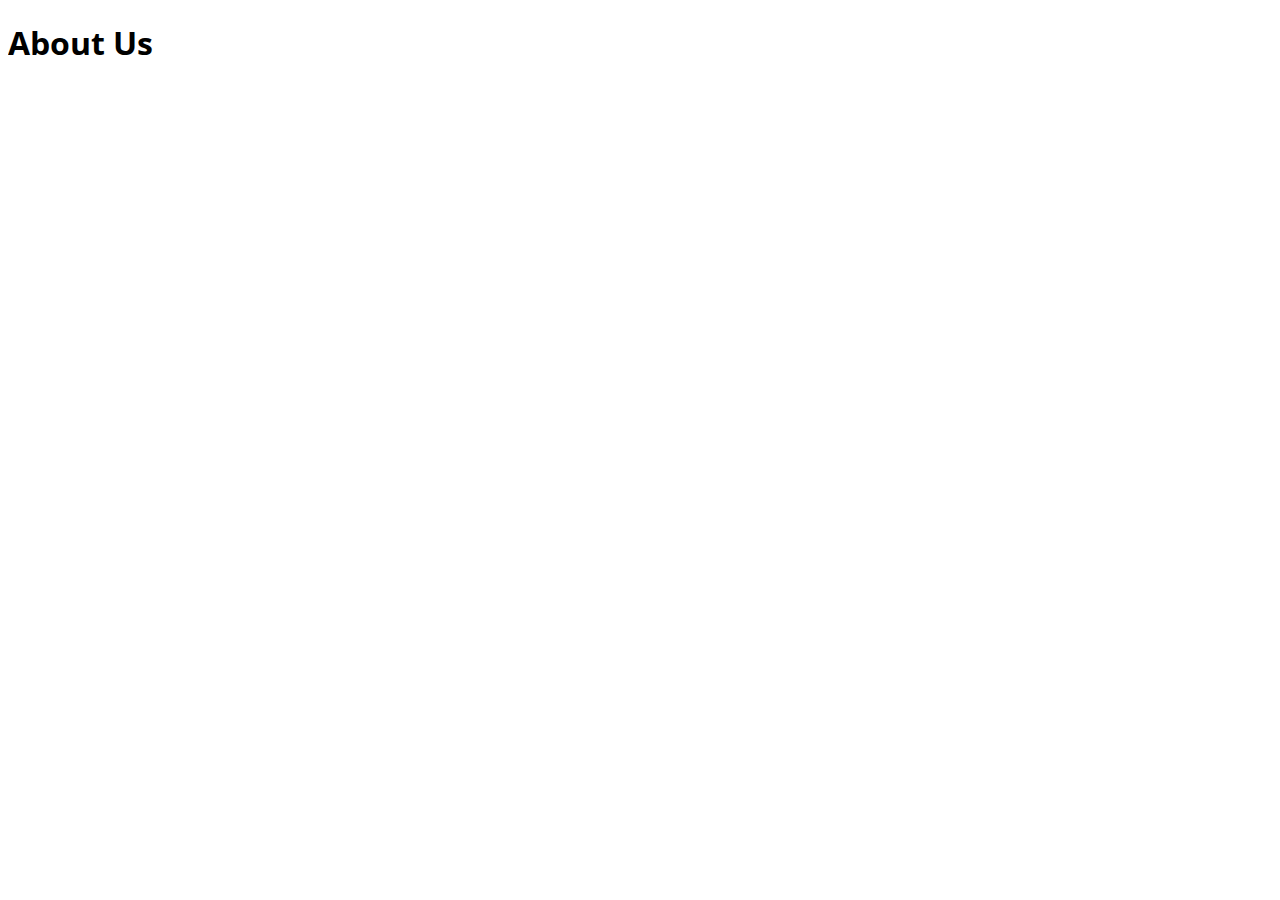
==== about.html @ 0c390b1f "Uploaded home about us contact pages and img css folders" ====
<!DOCTYPE html>
<html lang="en">
<head>
    <meta charset="UTF-8">
    <meta http-equiv="X-UA-Compatible" content="IE=edge">
    <meta name="viewport" content="width=device-width, initial-scale=1.0">
    <link rel="stylesheet" href="./stylesheet/style.css">
    <title>About Us</title>
</head>
<body>
    <h1>About Us</h1>
</body>
</html>
---- stylesheet/style.css ----
@import url('https://fonts.googleapis.com/css2?family=Open+Sans&display=swap');

* {
    font-family: 'Open Sans', sans-serif;
}
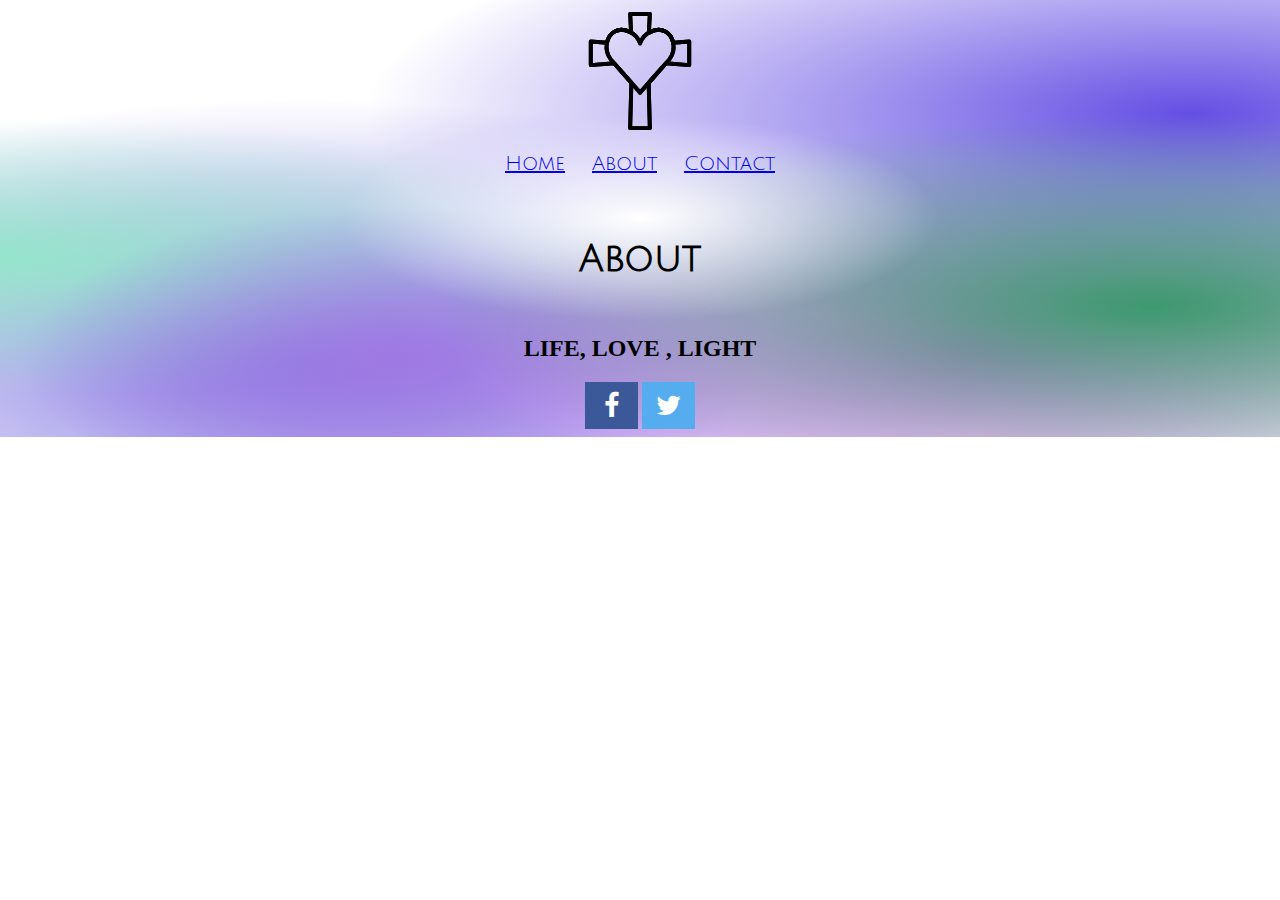
==== commit 60d85ac7: "uploaded core project files media and audio files" ====
--- a/about.html
+++ b/about.html
@@ -4,10 +4,24 @@
     <meta charset="UTF-8">
     <meta http-equiv="X-UA-Compatible" content="IE=edge">
     <meta name="viewport" content="width=device-width, initial-scale=1.0">
-    <link rel="stylesheet" href="./stylesheet/style.css">
-    <title>About Us</title>
+    <link rel="stylesheet" href="https://cdnjs.cloudflare.com/ajax/libs/font-awesome/4.7.0/css/font-awesome.min.css">
+    <link rel="stylesheet" href="./stylesheet/about.css">
+    <title>About</title>
 </head>
 <body>
-    <h1>About Us</h1>
+    <header>
+        <img class="heart" src="/img/heart.svg" alt="Love Conquers All">
+        <nav class="navbar">
+            <li><a href="./index.html">Home</a></li>
+            <li><a href="./about.html">About</a></li>
+            <li><a href="./contact.html">Contact</a></li>
+        </nav>
+    </header>
+    <h1>About</h1>
+        <h2>LIFE, LOVE , LIGHT</h2>
+        <footer>
+            <a href="#" class="fa fa-facebook"></a>
+            <a href="#" class="fa fa-twitter"></a>
+        </footer>
 </body>
 </html>--- a/stylesheet/about.css
+++ b/stylesheet/about.css
@@ -0,0 +1 @@
+@import url("./style.css");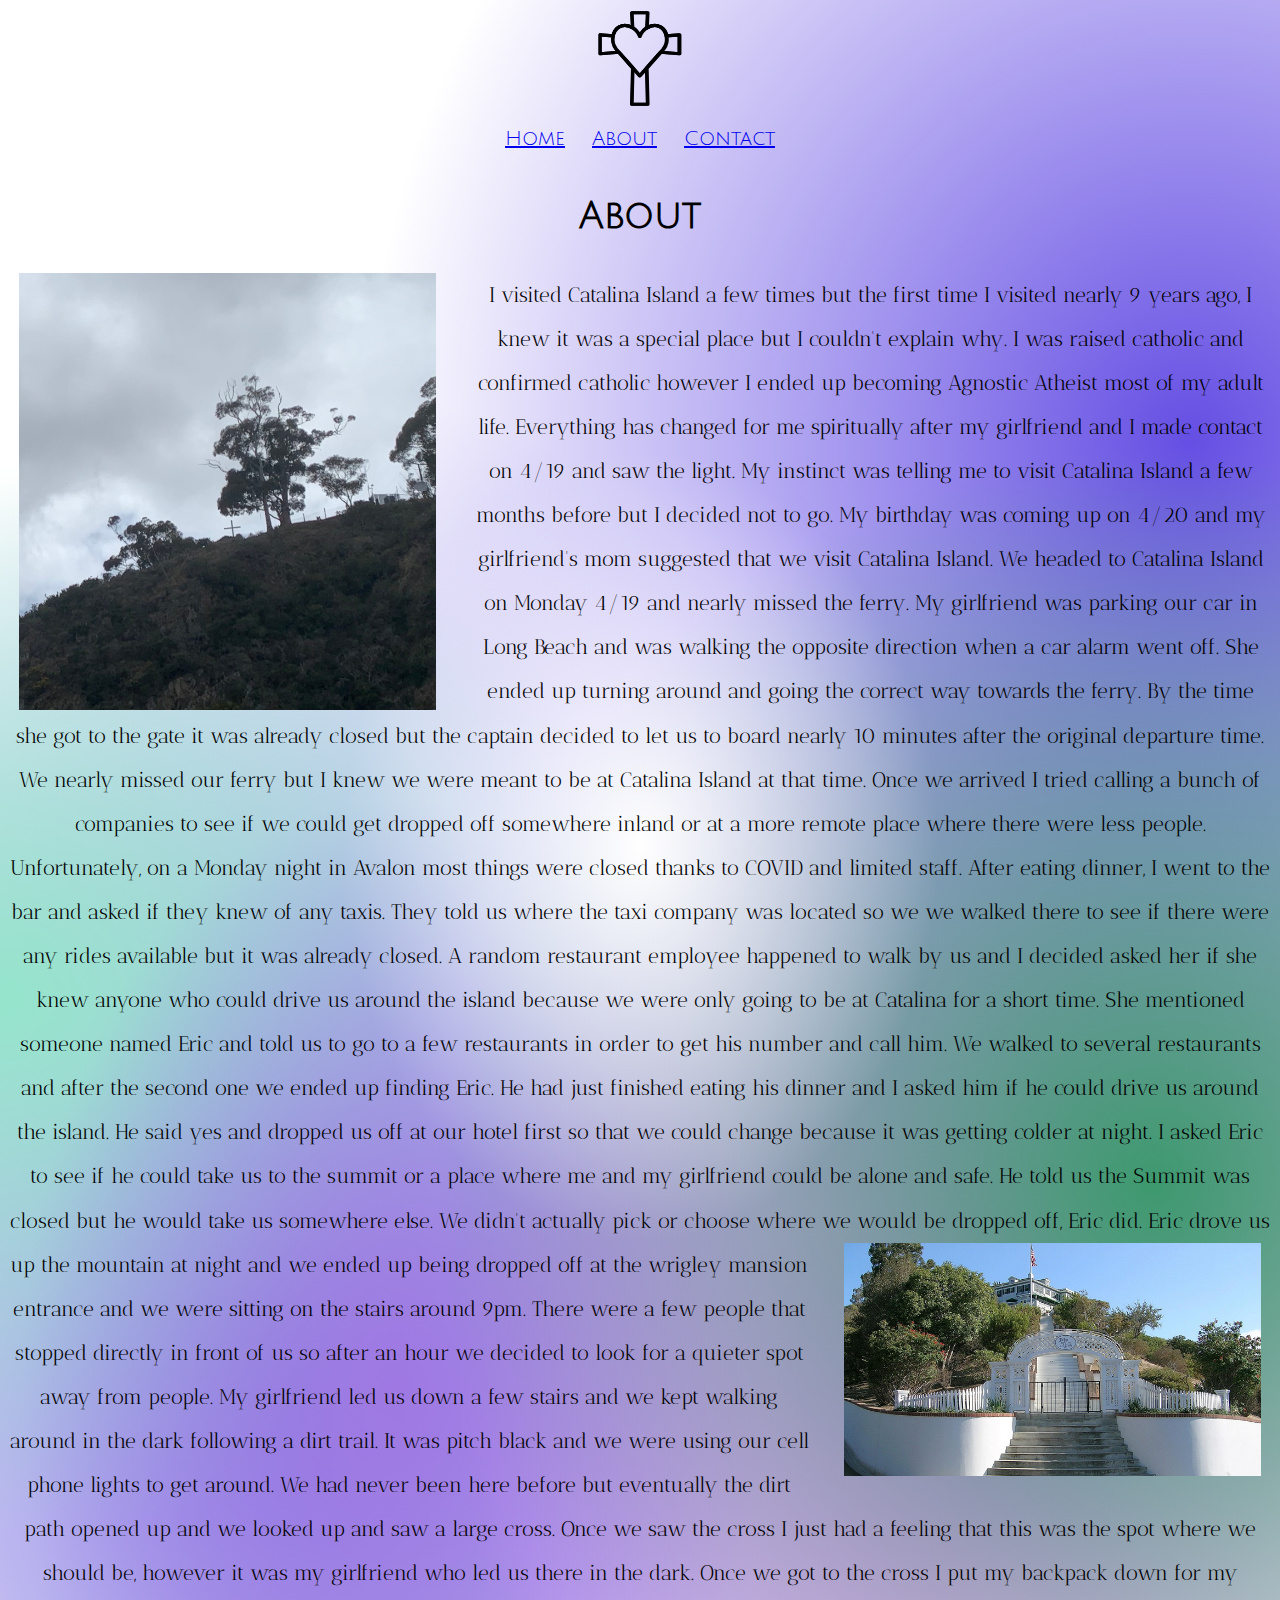
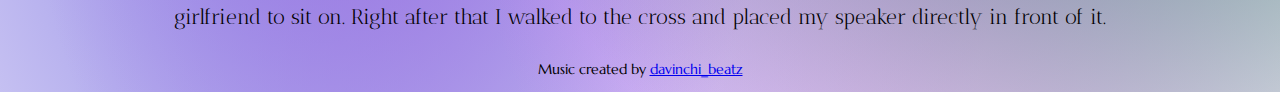
==== commit aac39415: "major updates across all pages" ====
--- a/about.html
+++ b/about.html
@@ -17,11 +17,52 @@
             <li><a href="./contact.html">Contact</a></li>
         </nav>
     </header>
-    <h1>About</h1>
-        <h2>LIFE, LOVE , LIGHT</h2>
+        <h1>About</h1>
+        <div class="container">
+            <img class="left" src="/img/cross0.jpg" alt="Catalina Island Cross">
+            <p id="intro">I visited Catalina Island a few times but the first time I visited nearly 9 years ago, I knew it was a special place but I couldn't explain why. 
+
+                I was raised catholic and confirmed catholic however I ended up becoming Agnostic Atheist most of my adult life. Everything has changed for me spiritually after my girlfriend and I made contact on 4/19 and saw the light. 
+                
+                My instinct was telling me to visit Catalina Island a few months before but I decided not to go. My birthday was coming up on 4/20 and my girlfriend's mom suggested that we visit Catalina Island. 
+                
+                We headed to Catalina Island on Monday 4/19 and nearly missed the ferry. My girlfriend was parking our car in Long Beach and was walking the opposite direction when a car alarm went off. 
+                
+                She ended up turning around and going the correct way towards the ferry. By the time she got to the gate it was already closed but the captain decided to let us to board nearly 10 minutes after the original departure time. 
+                
+                We nearly missed our ferry but I knew we were meant to be at Catalina Island at that time. 
+                
+                Once we arrived I tried calling a bunch of companies to see if we could get dropped off somewhere inland or at a more remote place where there were less people. Unfortunately, on a Monday night in Avalon most things were closed thanks to COVID and limited staff. 
+                
+                After eating dinner, I went to the bar and asked if they knew of any taxis. They told us where the taxi company was located so we we walked there to see if there were any rides available but it was already closed. 
+                
+                A random restaurant employee happened to walk by us and I decided asked her if she knew anyone who could drive us around the island because we were only going to be at Catalina for a short time. 
+                
+                She mentioned someone named Eric and told us to go to a few restaurants in order to get his number and call him.
+                
+                We walked to several restaurants and after the second one we ended up finding Eric. He had just finished eating his dinner and I asked him if he could drive us around the island. 
+                
+                He said yes and dropped us off at our hotel first so that we could change because it was getting colder at night. 
+                
+                I asked Eric to see if he could take us to the summit or a place where me and my girlfriend could be alone and safe. 
+                
+                He told us the Summit was closed but he would take us somewhere else. We didn't actually pick or choose where we would be dropped off, Eric did. 
+                <img class="right" src="img/mt-ada-entrance.jpeg" alt="Mt. Ada entrance">
+                Eric drove us up the mountain at night and we ended up being dropped off at the wrigley mansion entrance and we were sitting on the stairs around 9pm. 
+                
+                There were a few people that stopped directly in front of us so after an hour we decided to look for a quieter spot away from people. 
+                
+                My girlfriend led us down a few stairs and we kept walking around in the dark following a dirt trail. It was pitch black and we were using our cell phone lights to get around. 
+                
+                We had never been here before but eventually the dirt path opened up and we looked up and saw a large cross.
+                
+                Once we saw the cross I just had a feeling that this was the spot where we should be, however it was my girlfriend who led us there in the dark. 
+                
+                Once we got to the cross I put my backpack down for my girlfriend to sit on. Right after that I walked to the cross and placed my speaker directly in front of it.</p>
+        </div>
+          
         <footer>
-            <a href="#" class="fa fa-facebook"></a>
-            <a href="#" class="fa fa-twitter"></a>
-        </footer>
+            <p class="footer">Music created by <a href="https://www.fiverr.com/davinchi_beatz/compose-original-intro-music-for-your-podcast-or-video">davinchi_beatz</a></p>
+         </footer>
 </body>
 </html>--- a/stylesheet/about.css
+++ b/stylesheet/about.css
@@ -1 +1,23 @@
-@import url("./style.css");+@import url("./style.css");
+
+#intro {
+    line-height: 2.1;
+    font-family: 'Antic Didone', serif;
+    font-size: 21px;
+}
+
+.left {
+    float: left;
+    height: auto;
+    max-width: 33%; 
+    margin-left: 11px;
+    margin-right: 33px;
+}
+
+.right {
+    float: right;
+    height: auto;
+    max-width: 33%; 
+    margin-left: 33px;
+    margin-right: 11px;
+}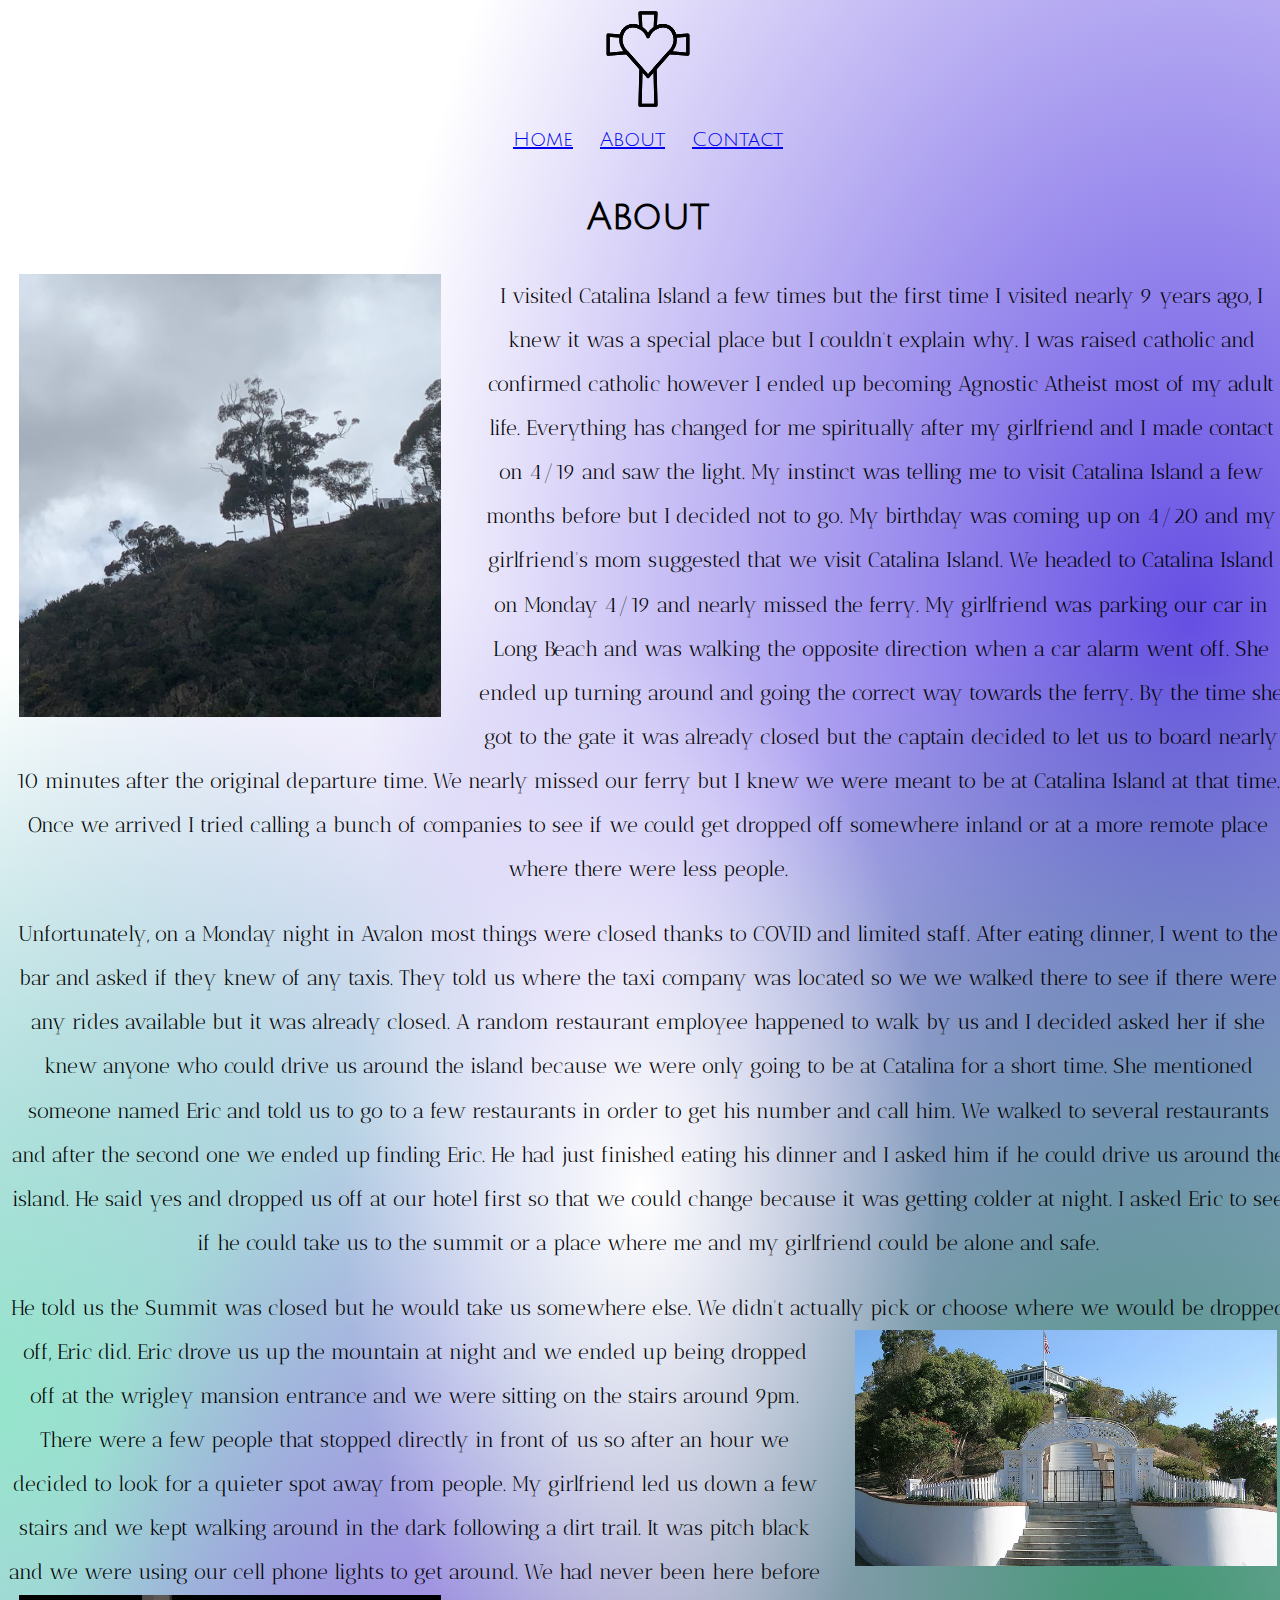
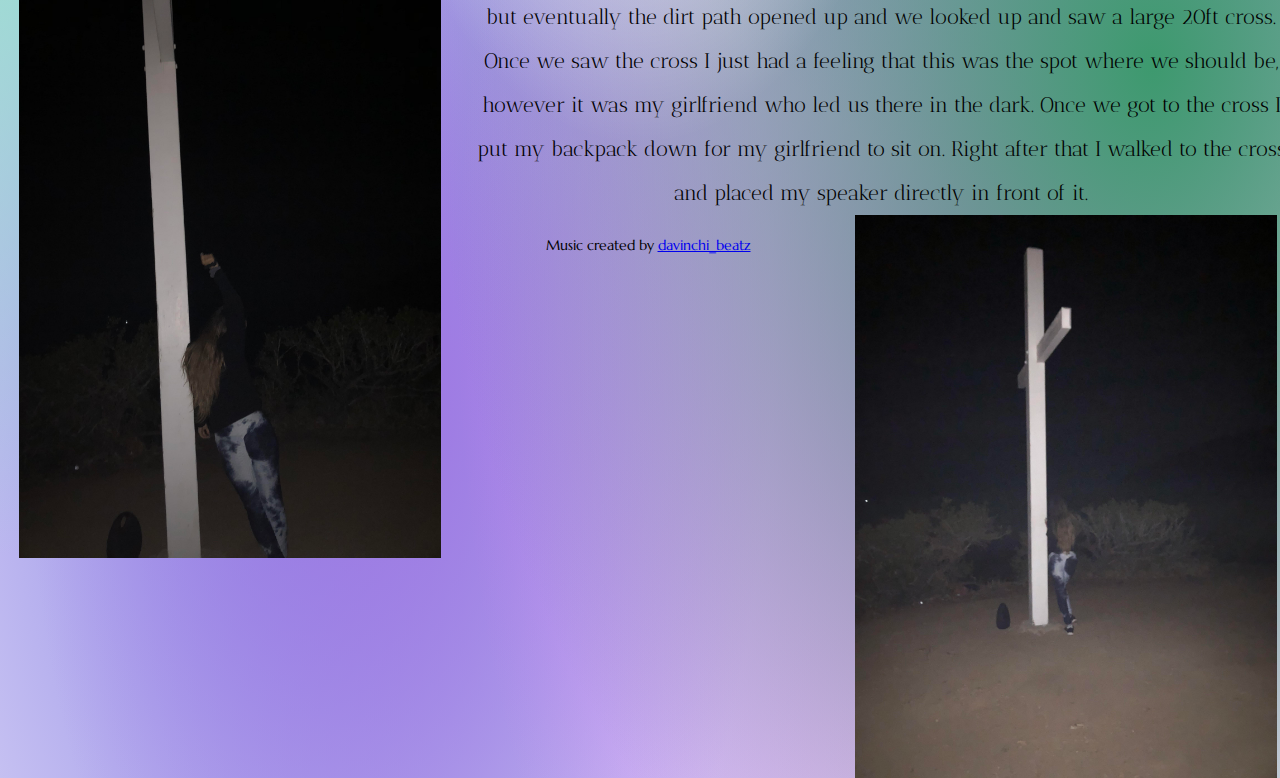
==== commit 2bd1f70b: "updated audio to sync with poem" ====
--- a/about.html
+++ b/about.html
@@ -20,7 +20,7 @@
         <h1>About</h1>
         <div class="container">
             <img class="left" src="/img/cross0.jpg" alt="Catalina Island Cross">
-            <p id="intro">I visited Catalina Island a few times but the first time I visited nearly 9 years ago, I knew it was a special place but I couldn't explain why. 
+            <p class="intro">I visited Catalina Island a few times but the first time I visited nearly 9 years ago, I knew it was a special place but I couldn't explain why. 
 
                 I was raised catholic and confirmed catholic however I ended up becoming Agnostic Atheist most of my adult life. Everything has changed for me spiritually after my girlfriend and I made contact on 4/19 and saw the light. 
                 
@@ -32,7 +32,9 @@
                 
                 We nearly missed our ferry but I knew we were meant to be at Catalina Island at that time. 
                 
-                Once we arrived I tried calling a bunch of companies to see if we could get dropped off somewhere inland or at a more remote place where there were less people. Unfortunately, on a Monday night in Avalon most things were closed thanks to COVID and limited staff. 
+                Once we arrived I tried calling a bunch of companies to see if we could get dropped off somewhere inland or at a more remote place where there were less people. 
+                
+                <p class="intro">Unfortunately, on a Monday night in Avalon most things were closed thanks to COVID and limited staff. 
                 
                 After eating dinner, I went to the bar and asked if they knew of any taxis. They told us where the taxi company was located so we we walked there to see if there were any rides available but it was already closed. 
                 
@@ -44,9 +46,9 @@
                 
                 He said yes and dropped us off at our hotel first so that we could change because it was getting colder at night. 
                 
-                I asked Eric to see if he could take us to the summit or a place where me and my girlfriend could be alone and safe. 
+                I asked Eric to see if he could take us to the summit or a place where me and my girlfriend could be alone and safe.</p>
                 
-                He told us the Summit was closed but he would take us somewhere else. We didn't actually pick or choose where we would be dropped off, Eric did. 
+                <p class="intro">He told us the Summit was closed but he would take us somewhere else. We didn't actually pick or choose where we would be dropped off, Eric did. 
                 <img class="right" src="img/mt-ada-entrance.jpeg" alt="Mt. Ada entrance">
                 Eric drove us up the mountain at night and we ended up being dropped off at the wrigley mansion entrance and we were sitting on the stairs around 9pm. 
                 
@@ -54,11 +56,15 @@
                 
                 My girlfriend led us down a few stairs and we kept walking around in the dark following a dirt trail. It was pitch black and we were using our cell phone lights to get around. 
                 
-                We had never been here before but eventually the dirt path opened up and we looked up and saw a large cross.
+                We had never been here before but eventually the dirt path opened up and we looked up and saw a large 20ft cross.
+
+                <img class="left" src="img/cross1.jpeg" alt="1st Photo of Cross with spirit orbs">
                 
                 Once we saw the cross I just had a feeling that this was the spot where we should be, however it was my girlfriend who led us there in the dark. 
                 
-                Once we got to the cross I put my backpack down for my girlfriend to sit on. Right after that I walked to the cross and placed my speaker directly in front of it.</p>
+                Once we got to the cross I put my backpack down for my girlfriend to sit on. Right after that I walked to the cross and placed my speaker directly in front of it.
+                <img class="right" src="img/cross2.jpeg" alt="2nd Photo of Cross with spirit orbs">
+            </p>
         </div>
           
         <footer>
--- a/stylesheet/about.css
+++ b/stylesheet/about.css
@@ -1,6 +1,6 @@
 @import url("./style.css");
 
-#intro {
+.intro {
     line-height: 2.1;
     font-family: 'Antic Didone', serif;
     font-size: 21px;
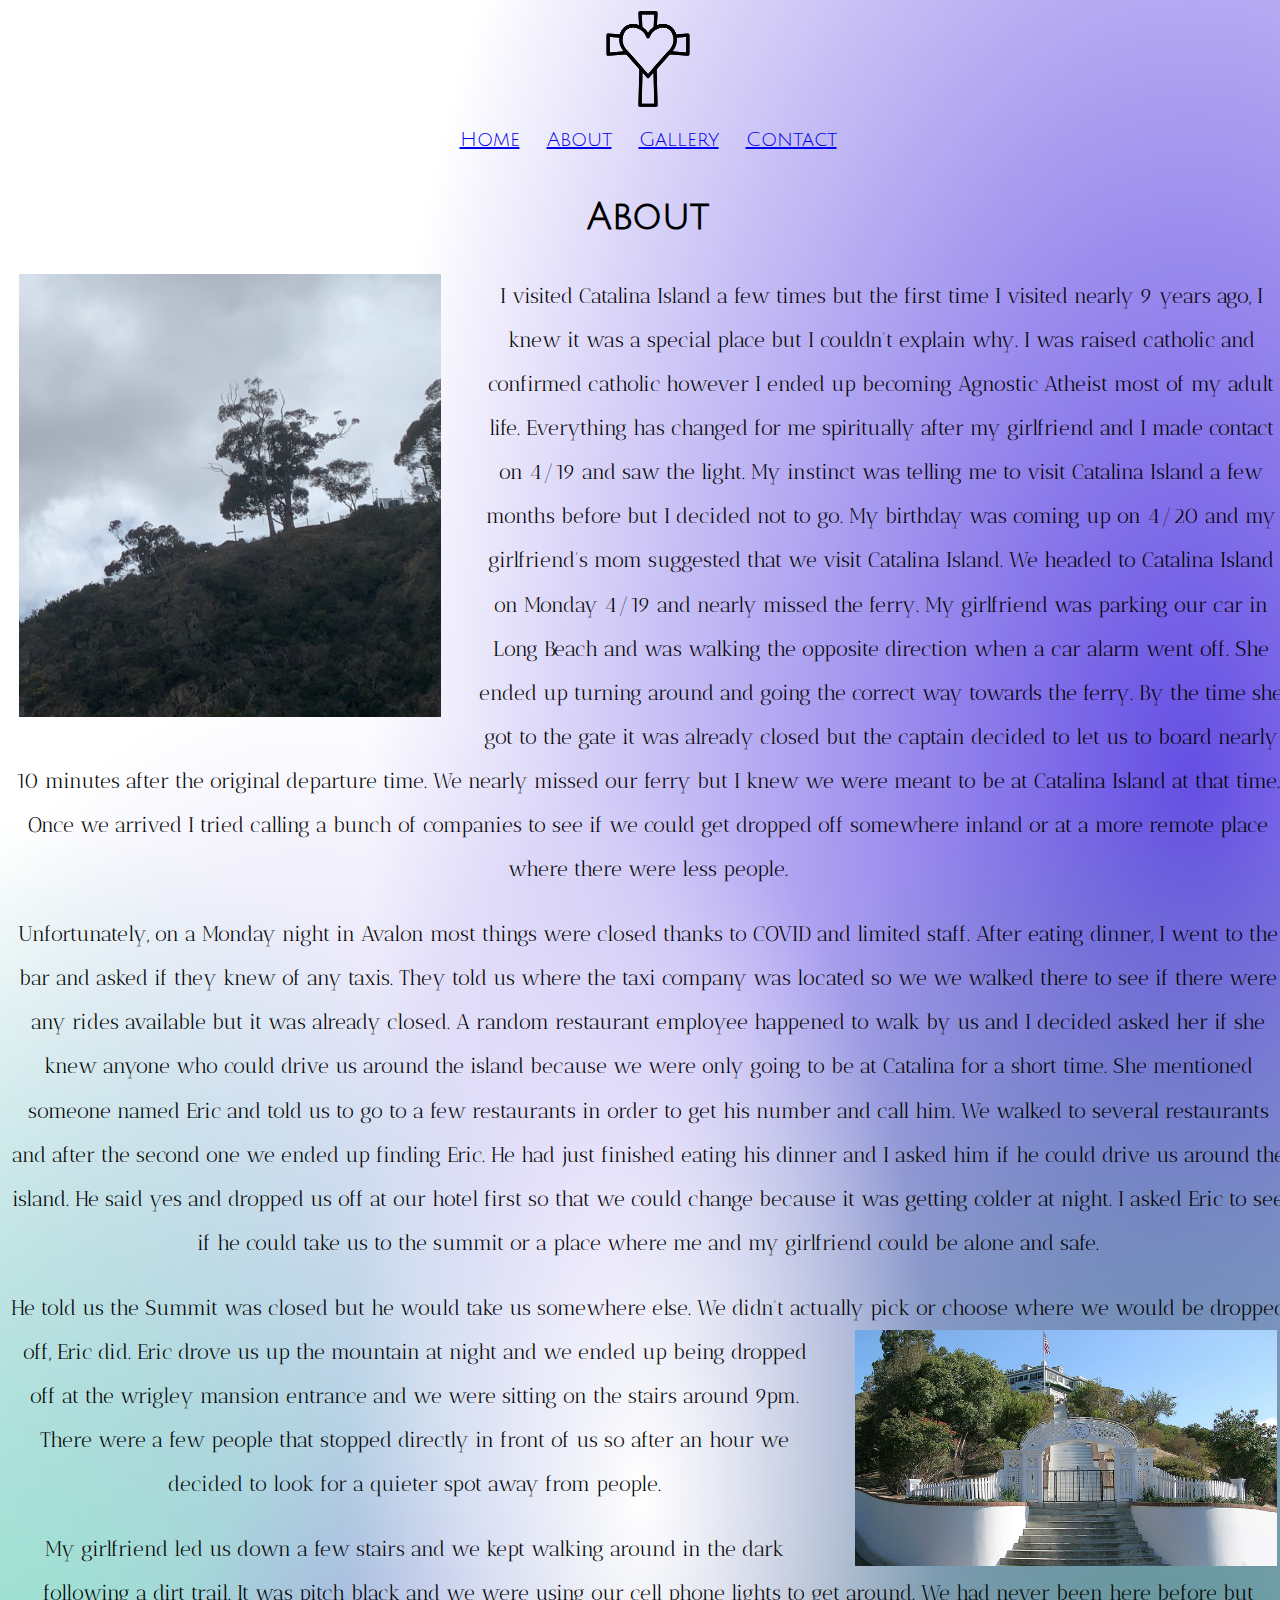
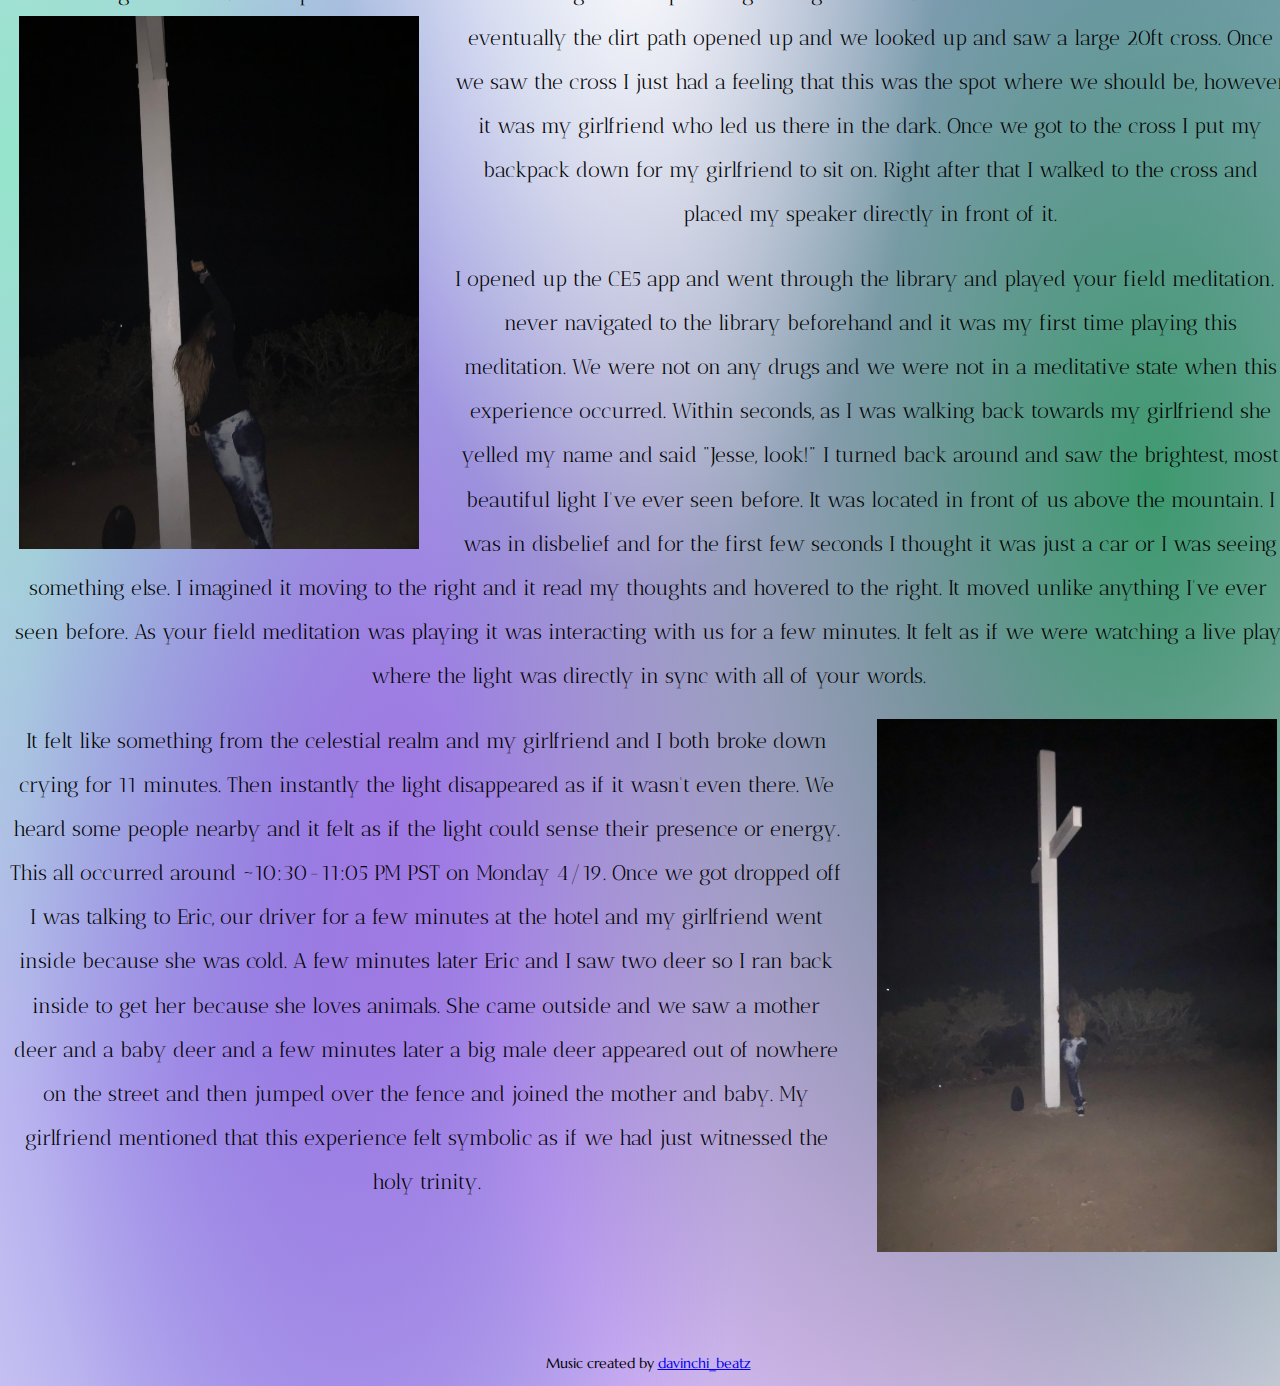
==== commit a48497a4: "made final updates" ====
--- a/about.html
+++ b/about.html
@@ -14,6 +14,7 @@
         <nav class="navbar">
             <li><a href="./index.html">Home</a></li>
             <li><a href="./about.html">About</a></li>
+            <li><a href="./gallery.html">Gallery</a></li>
             <li><a href="./contact.html">Contact</a></li>
         </nav>
     </header>
@@ -54,20 +55,40 @@
                 
                 There were a few people that stopped directly in front of us so after an hour we decided to look for a quieter spot away from people. 
                 
-                My girlfriend led us down a few stairs and we kept walking around in the dark following a dirt trail. It was pitch black and we were using our cell phone lights to get around. 
+                <p class="intro">My girlfriend led us down a few stairs and we kept walking around in the dark following a dirt trail. It was pitch black and we were using our cell phone lights to get around. 
                 
                 We had never been here before but eventually the dirt path opened up and we looked up and saw a large 20ft cross.
 
-                <img class="left" src="img/cross1.jpeg" alt="1st Photo of Cross with spirit orbs">
+                <img class="left" id="cross1" src="img/cross1.jpeg" width="400" height="500" alt="1st Photo of Cross with spirit orbs">
                 
                 Once we saw the cross I just had a feeling that this was the spot where we should be, however it was my girlfriend who led us there in the dark. 
                 
-                Once we got to the cross I put my backpack down for my girlfriend to sit on. Right after that I walked to the cross and placed my speaker directly in front of it.
-                <img class="right" src="img/cross2.jpeg" alt="2nd Photo of Cross with spirit orbs">
+                Once we got to the cross I put my backpack down for my girlfriend to sit on. Right after that I walked to the cross and placed my speaker directly in front of it.</p>
+                
+                <p class="intro">I opened up the CE5 app and went through the library and played your field meditation. I never navigated to the library beforehand and it was my first time playing this meditation. We were not on any drugs and we were not in a meditative state when this experience occurred. 
+
+Within seconds, as I was walking back towards my girlfriend she yelled my name and said "Jesse, look!" I turned back around and saw the brightest, most beautiful light I've ever seen before. It was located in front of us above the mountain. 
+
+I was in disbelief and for the first few seconds I thought it was just a car or I was seeing something else. I imagined it moving to the right and it read my thoughts and hovered to the right. It moved unlike anything I've ever seen before.
+
+
+As your field meditation was playing it was interacting with us for a few minutes. It felt as if we were watching a live play where the light was directly in sync with all of your words.</p>
+<img class="right" src="img/cross2.jpeg" width="400" height="500" alt="2nd Photo of Cross with spirit orbs">
+
+<p class="intro">It felt like something from the celestial realm and my girlfriend and I both broke down crying for 11 minutes. Then instantly the light disappeared as if it wasn't even there. 
+
+We heard some people nearby and it felt as if the light could sense their presence or energy. 
+
+This all occurred around ~10:30-11:05 PM PST on Monday 4/19. 
+
+Once we got dropped off I was talking to Eric, our driver for a few minutes at the hotel and my girlfriend went inside because she was cold. A few minutes later Eric and I saw two deer so I ran back inside to get her because she loves animals.
+
+She came outside and we saw a mother deer and a baby deer and a few minutes later a big male deer appeared out of nowhere on the street and then jumped over the fence and joined the mother and baby. My girlfriend mentioned that this experience felt symbolic as if we had just witnessed the holy trinity.</p> 
             </p>
         </div>
-          
+          <div></div>
         <footer>
+            <div class="footerpush"></div>
             <p class="footer">Music created by <a href="https://www.fiverr.com/davinchi_beatz/compose-original-intro-music-for-your-podcast-or-video">davinchi_beatz</a></p>
          </footer>
 </body>
--- a/stylesheet/about.css
+++ b/stylesheet/about.css
@@ -20,4 +20,8 @@
     max-width: 33%; 
     margin-left: 33px;
     margin-right: 11px;
+}
+
+.footerpush {
+    margin-bottom: 150px;
 }